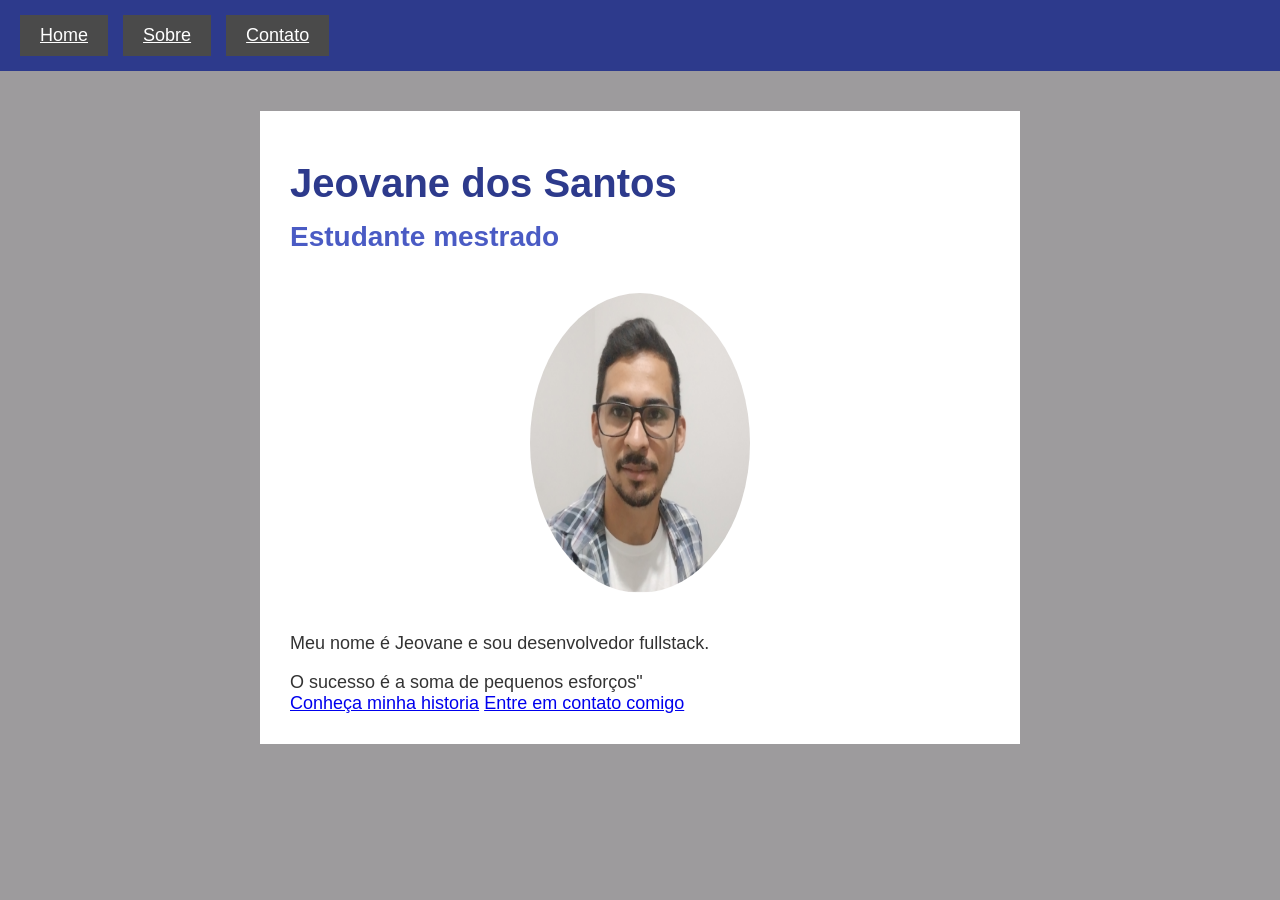
==== index.html @ 4f26eb90 "tese" ====
<!DOCTYPE html>
<html lang="pt-br">
<head>
    <meta charset="UTF-8">
    <meta name="viewport" content="width=device-width, initial-scale=1.0">
    <title>Home</title>

    <link 
    rel="stylesheet" 
    href="./css/style.css">

</head>
<body>

    <nav>
        <a class="menu-link" 
        href="index.html">Home</a>
        <a class="menu-link" 
        href="sobre.html">Sobre</a>
        <a class="menu-link" 
        href="contato.html">Contato</a>

    </nav>
    <section id="apresentacao">
        <h1 id="titulo-principal">
            Jeovane dos Santos
        </h1>
        <h3>Estudante mestrado</h3>
        <img class="foto-perfil" 
        src="imagens/foto.png">

        <p>
            Meu nome é Jeovane e sou desenvolvedor fullstack.

        </p>
        <div class="frase-destaque">
            O sucesso é a soma de pequenos esforços"
        </div>

        <a class="botao" 
        href="/sobre.html">
        Conheça minha historia</a>
        <a class="botao" 
        href="/contato.html">Entre em 
        contato comigo</a>

    </section>
    
</body>
</html>
---- css/style.css ----
body{
    font-family: Arial, Helvetica, sans-serif;
    font-size:18px;
    color: #333;
    background: #9d9b9d;
    margin:0;
    padding:0;
}
h1{
    font-size:40px;
    color:#2d3a8c;
    margin: 20px 0 10px 0;
}

h3{
    font-size:28px;
    color: #4a5bc4;
    margin: 15px 0 10px 0;
}
section{
    background: #fff;
    width: 700px;
    margin: 40px auto;
    padding: 30px;
}
img{
    display: block;
    width: 100%;
}
.foto-perfil{
    width: 220px;
    height: 300px;
    margin: 20px auto;
    padding: 20px;
    border-radius: 50%;
}


nav{
    background:#2d3a8c;
    padding: 15px 20px;
    margin:0;
}



.menu-link{
    display: inline-block;
    font-size: 18px;
    margin: 0 10px 0 0;
    background: #4a4a4a;
    padding: 10px 20px;
    color:#fff;
}
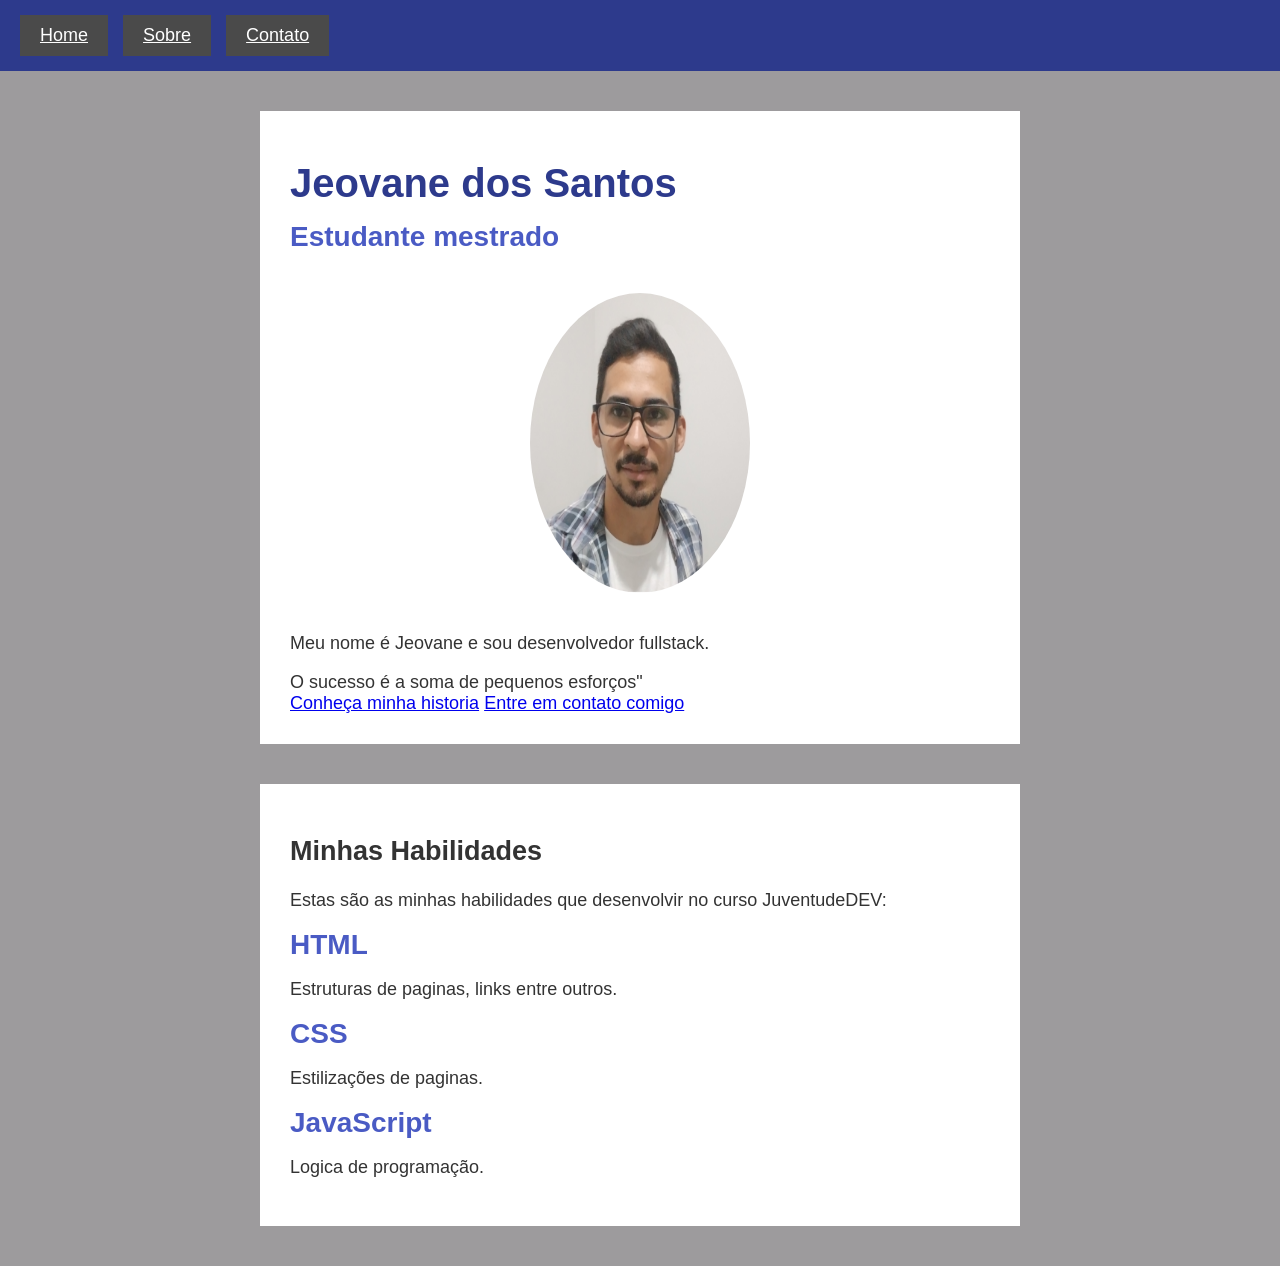
==== commit d16d456b: "chre" ====
--- a/index.html
+++ b/index.html
@@ -45,6 +45,28 @@
         contato comigo</a>
 
     </section>
+
+    <section id="habilidades">
+        <h2>Minhas Habilidades</h2>
+        <p class="texto-secundario">
+            Estas são as minhas habilidades que desenvolvir 
+            no curso 
+            JuventudeDEV:
+        </p>
+        <div class="cartao-habilidade">
+            <h3>HTML</h3>
+            <p>Estruturas de paginas, links entre outros.</p>
+
+        </div>
+        <div class="cartao-habilidade">
+            <h3>CSS</h3>
+            <p>Estilizações de paginas.</p>
+        </div>
+        <div class="cartao-habilidade">
+            <h3>JavaScript</h3>
+            <p>Logica de programação.</p>
+        </div>
+    </section>
     
 </body>
 </html>
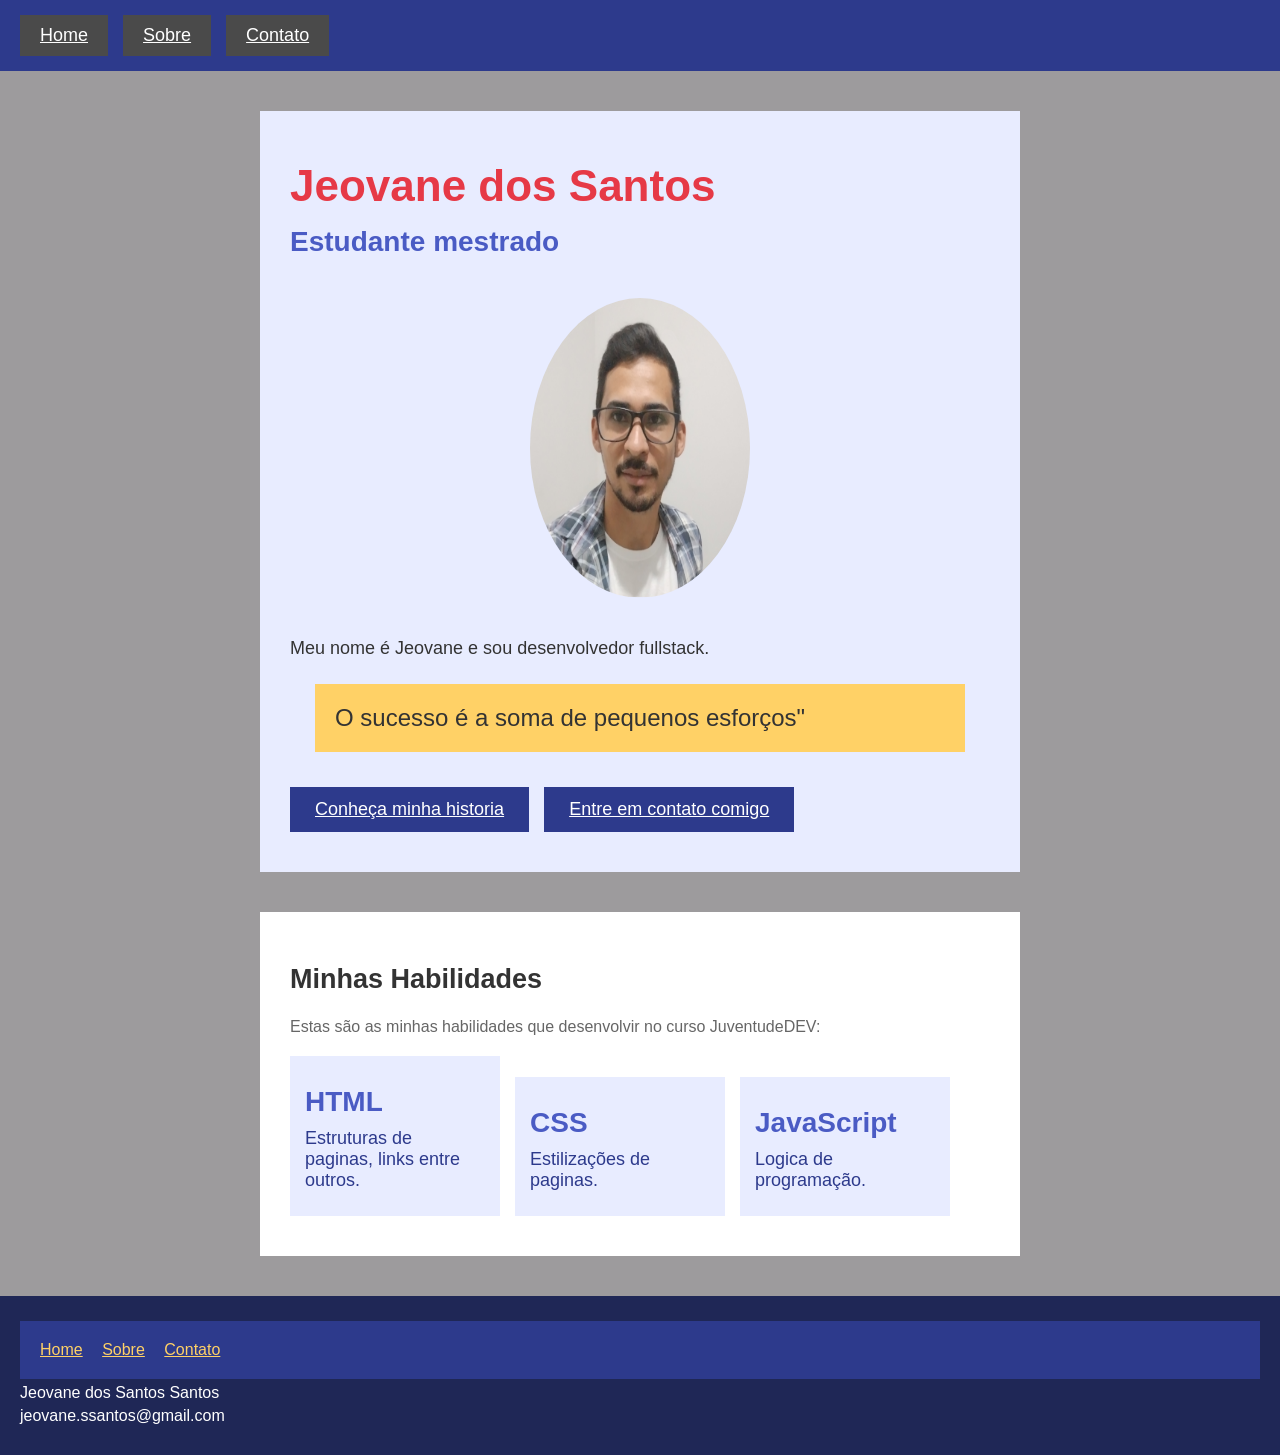
==== commit 73ac3119: "atividade" ====
--- a/index.html
+++ b/index.html
@@ -67,6 +67,18 @@
             <p>Logica de programação.</p>
         </div>
     </section>
+
+     <footer>
+        <nav>
+            <a class="rodape-link" href="index.html">Home</a>
+            <a class="rodape-link" href="sobre.html">Sobre</a>
+            <a class="rodape-link" href="contato.html">Contato</a>
+
+        </nav>
+        <p class="rodape-texto">Jeovane dos Santos Santos</p>
+        <p class="rodape-texto">jeovane.ssantos@gmail.com</p>
+
+    </footer>
     
 </body>
 </html>
--- a/css/style.css
+++ b/css/style.css
@@ -43,7 +43,6 @@
 }
 
 
-
 .menu-link{
     display: inline-block;
     font-size: 18px;
@@ -51,4 +50,141 @@
     background: #4a4a4a;
     padding: 10px 20px;
     color:#fff;
-}+}
+
+p{
+    font-size: 18px;
+    margin:10px 0;
+}
+
+ul{
+    margin: 10px 0;
+    padding: 0 0 0 25px;
+}
+
+li{
+    font-size: 18px;
+    margin: 8px 0;
+}
+ol{
+    margin:10px;
+    padding: 0 0 0 25px;
+}
+
+a{
+    color: #2d3a8c;
+}
+
+footer{
+    background: #1f2756;
+    color: #ffffff;
+    font-size:16px;
+    margin: 40px 0 0 0;
+    padding: 25px 20px;
+}
+
+.rodape-texto{   
+    color:#fff;
+    font-size: 16px;
+    margin: 5px 15px 5px 0;
+}
+.rodape-link{
+    display: inline-block;
+    color:#ffd166;
+    font-size:16px;
+    margin: 5px 15px 5px 0;
+
+}
+
+.frase-destaque{
+    background: #ffd166;
+    color: #333333;
+    font-size:24px;
+    margin:25px;
+    padding: 20px;
+}
+.cartao-habilidade{
+    display:inline-block;
+    width: 180px;
+    background:#e8ecff;
+    color: #2d3a8c;
+    margin: 10px 10px 10px 0;
+    padding:15px;
+}
+.botao{
+    display: inline-block;
+    background: #2d3a8c;
+    color:#fff;
+    font-size: 18px;
+    margin: 10px 10px 10px 0;
+    padding: 12px 25px;
+}
+.botao-enviar{
+    display:block;
+    background: #e63946;
+    color: #fff;
+    font-size: 18px;
+    margin: 20px 0 0 0;
+    padding: 14px 30px;
+
+}
+.formulario{
+    background:#e8ecff;
+    margin:20px 0;
+    padding:25px;
+}
+.campo-formulario{
+    display: block;
+    width:90%;
+    font-size: 16px;
+    color:#333;
+    background:#fff;
+    margin:8px 0 18px 0;
+    padding: 10px;
+}
+
+.rotulo-campo{
+    color: #2d3a8c;
+    font-size:17px;
+    margin: 10px 0 0 0;
+}
+.lista-campo{
+    color: #2d3a8c;
+    font-size: 17px;
+    margin:10px 0 0 0;
+}
+.lista-contato{
+    margin: 15px 0;
+    padding: 0 0 0 25px;
+}
+
+.texto-secundario{
+    color: #666;
+    font-size: 16px;
+}
+
+#apresentacao{
+    background: #e8ecff;
+}
+#habilidades{
+    background: #fff;
+}
+#trajetoria{
+    background: #fff7e0;
+}
+#projetos{
+    background: #e8f7ee;
+}
+#secao-formulario{
+    background:#fff;
+}
+#secao-redes{
+    background: #e8ecff;
+}
+#titulo-principal{
+    color: #e63946;
+    font-size: 44px;
+}
+
+
+
